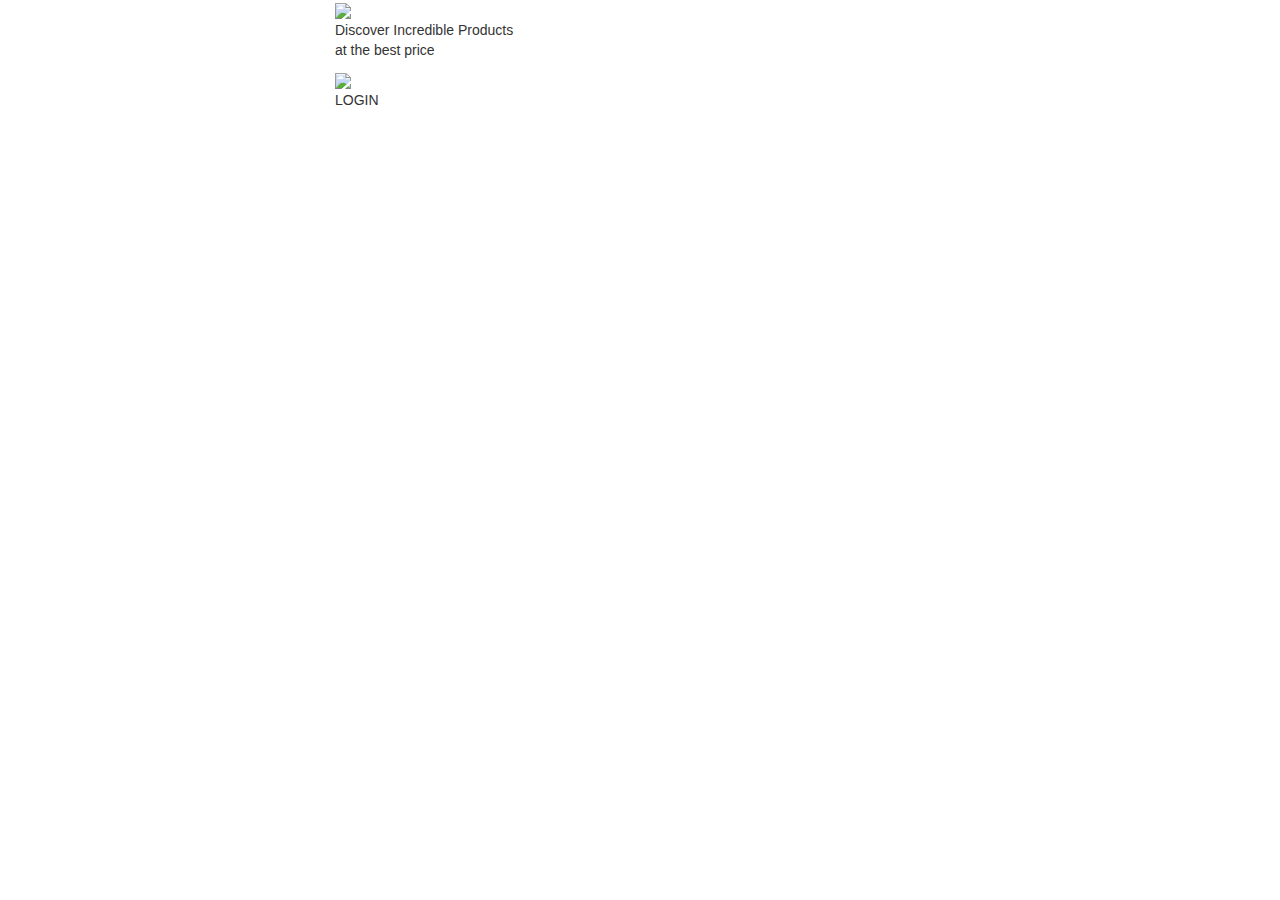
==== www/index.html @ 739d6a92 "Basic library setup" ====
<!DOCTYPE html>
<html>

<head>
    <meta name="format-detection" content="telephone=no">
    <meta name="msapplication-tap-highlight" content="no">
    <meta name="viewport" content="user-scalable=no, initial-scale=1, maximum-scale=1, minimum-scale=1, width=device-width">
    <link rel="stylesheet" href="css/bootstrap/bootstrap.min.css">
    <link rel="stylesheet" href="css/styles.css">
    <title>Klutter</title>
    <script type="text/javascript" src="js/mixpanel/index-mix.js">
    </script>
</head>

<body>
    <div class="container-fluid background_img">
        <div class="row login-bg-top-margin">
            <div class="col-xs-3">
            </div>
            <div class="col-xs-6 logo-bg">
                <img src="./assets/img/price-logo.png" class="price-logo">
                <p class="tagline">Discover Incredible Products </br>at the best price </p>
            </div>
            <div class="col-xs-3">
            </div>
        </div>
        <div class="row">
            <div class="col-xs-3">
            </div>
            <div class="col-xs-6 login-fb-bg" onclick="loginMethods.signinViaFacebook()">
                <p class="login-text"><img src="./assets/img/fb_icon.png">
                    <br/>LOGIN</p>
            </div>
            <div class="col-xs-3">
            </div>
        </div>
    </div>
    <script type="text/javascript" src="cordova.js"></script>
    <script type="text/javascript" src="js/lib/jquery/jquery.min.js"></script>
    <script type="text/javascript" src="js/lib/bootstrap/bootstrap.min.js"></script>
    <script type="text/javascript" src="js/index.js"></script>
</body>

</html>
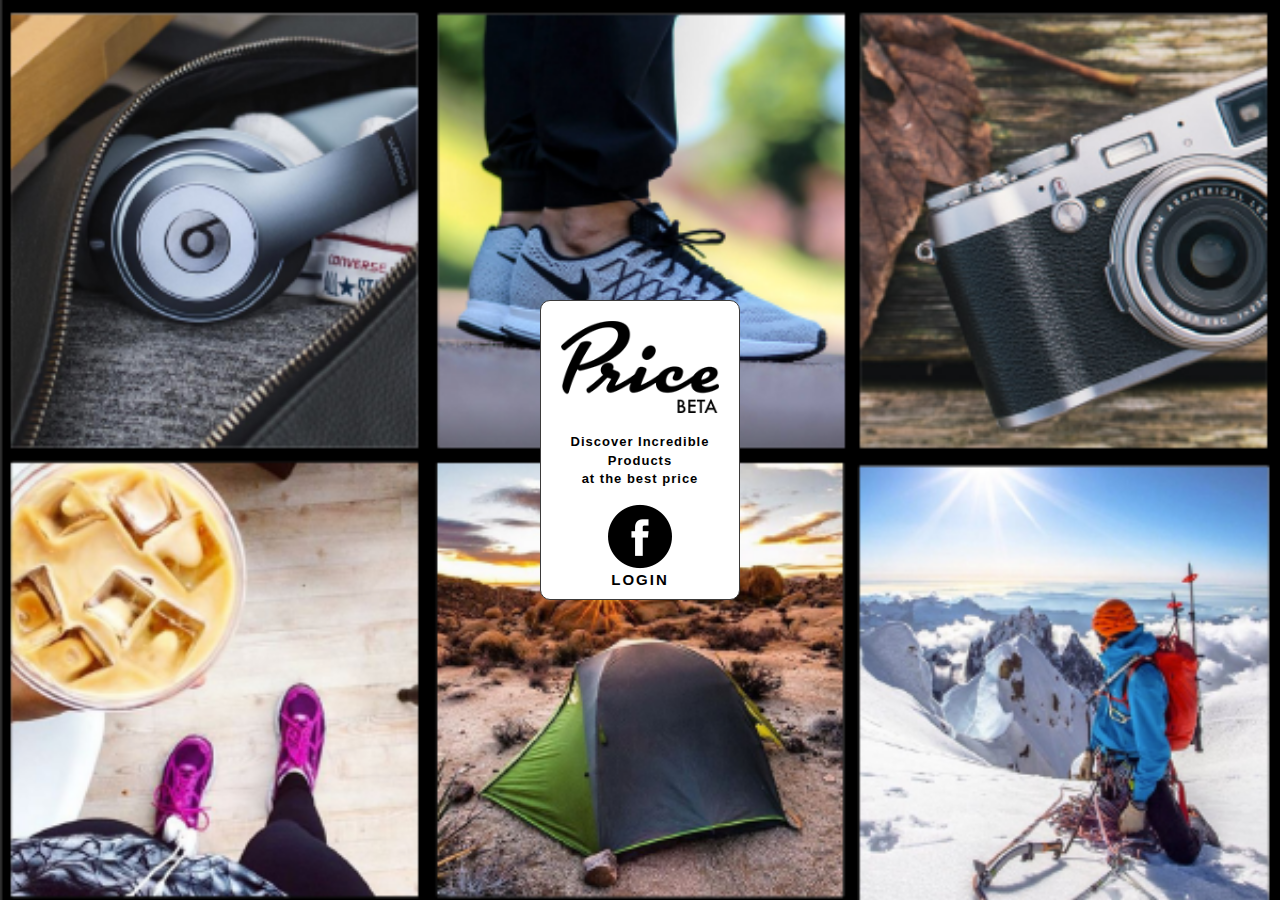
==== commit fde829d6: "Integrated cart page for men partially" ====
--- a/www/index.html
+++ b/www/index.html
@@ -1,44 +1,36 @@
 <!DOCTYPE html>
-<html>
+<html lang="en">
 
 <head>
-    <meta name="format-detection" content="telephone=no">
-    <meta name="msapplication-tap-highlight" content="no">
-    <meta name="viewport" content="user-scalable=no, initial-scale=1, maximum-scale=1, minimum-scale=1, width=device-width">
-    <link rel="stylesheet" href="css/bootstrap/bootstrap.min.css">
-    <link rel="stylesheet" href="css/styles.css">
-    <title>Klutter</title>
-    <script type="text/javascript" src="js/mixpanel/index-mix.js">
-    </script>
+    <meta charset="utf-8">
+    <meta http-equiv="X-UA-Compatible" content="IE=edge">
+    <meta name="viewport" content="width=device-width, initial-scale=1">
+    <title>Price</title>
+    <link href="css/bootstrap/bootstrap.min.css" rel="stylesheet">
+    <link rel="stylesheet" href="css/jquery-ui/jquery-ui.css">
+    <link href="css/theme.css" rel="stylesheet">
+    <script type="text/javascript" src="js/mixpanel/index-mix.js"></script>
 </head>
 
 <body>
     <div class="container-fluid background_img">
-        <div class="row login-bg-top-margin">
-            <div class="col-xs-3">
-            </div>
-            <div class="col-xs-6 logo-bg">
-                <img src="./assets/img/price-logo.png" class="price-logo">
-                <p class="tagline">Discover Incredible Products </br>at the best price </p>
-            </div>
-            <div class="col-xs-3">
-            </div>
-        </div>
-        <div class="row">
-            <div class="col-xs-3">
-            </div>
-            <div class="col-xs-6 login-fb-bg" onclick="loginMethods.signinViaFacebook()">
-                <p class="login-text"><img src="./assets/img/fb_icon.png">
-                    <br/>LOGIN</p>
-            </div>
-            <div class="col-xs-3">
-            </div>
+        <div class="login-container">
+            <img src="img/price-logo.png" class="price-logo">
+            <p class="tagline">Discover Incredible Products </br>at the best price </p>
+            <p class="login-text" onclick="loginMethods.signinViaFacebook()">
+                <img src="img/icons/fb_icon.png">
+                <br/>LOGIN
+            </p>
         </div>
     </div>
     <script type="text/javascript" src="cordova.js"></script>
-    <script type="text/javascript" src="js/lib/jquery/jquery.min.js"></script>
-    <script type="text/javascript" src="js/lib/bootstrap/bootstrap.min.js"></script>
-    <script type="text/javascript" src="js/index.js"></script>
+    <script src="js/lib/jquery/jquery.min.js"></script>
+    <script src="js/lib/bootstrap/bootstrap.min.js"></script>
+    <script src="js/lib/jquery-ui/jquery-ui.js"></script>
+    <script src="js/index.js"></script>
 </body>
 
 </html>
+</body>
+
+</html>
--- a/www/css/theme.css
+++ b/www/css/theme.css
@@ -0,0 +1,39 @@
+html, body { height: 100%; }
+#wrapper { min-height: 100%; height: auto; margin:0 auto; padding: 47px 0 40px; }
+.hightlight-body { overflow-y: hidden; }
+.hightlight-body #wrapper:after { content:''; position:fixed; top:0; bottom:0; left:0; right:0; width:100%; height:100%; background: rgba(0, 0, 0,0.5) url(../img/icons/close.png) no-repeat calc(100% - 30px) 80px; cursor: pointer; }
+
+#pageheader { background:#000; height:auto; text-align:center; padding:10px 0; position: fixed; top: 0; left: 0; width: 100%; z-index: 999; }
+
+#pagecontent .product-list { border:1px solid #ccc; margin-bottom:30px; }
+#pagecontent .product-list .product-title { position:relative; padding:13px 10px 13px 30px; }
+#pagecontent .product-list .product-title .favorite { position:absolute; left:10px; top:10px; }
+#pagecontent .product-list .product-title h5 { text-align:right; margin:0; }
+
+#pagefooter { height: 40px; background-color: #ffff; position: fixed; bottom: 0; left: 0; width: 100%; z-index: 999; }
+#pagefooter .caret-up { -webkit-transform: rotate(-180deg); -moz-transform: rotate(-180deg); -ms-transform: rotate(-180deg); -o-transform: rotate(-180deg);    filter: progid:DXImageTransform.Microsoft.BasicImage(rotation=6); }
+#pagefooter .drop-up { top: auto; right:0; bottom: 100% !important; text-align:center; }
+#pagefooter .drop-up.product-filter { width: 100px; margin: 0 auto; padding:20px; }
+#pagefooter .drop-up.color-filter { width: 80px; margin: 0 auto; padding:20px; }
+#pagefooter .drop-up.favorite-filter { height: 350px; overflow-y:scroll; }
+#pagefooter .drop-up.favorite-filter img { width:100%; }
+#pagefooter .drop-up li { margin-bottom:20px; border-bottom: 1px solid #F1F1F1; padding-bottom: 20px; }
+#pagefooter .drop-up li:last-child { margin-bottom:0; }
+#pagefooter .drop-up.favorite-filter li { border-bottom:0; margin:0; }
+#pagefooter .dropdown-menu { min-width: inherit; }
+#pagefooter .dropdown-menu>li>a { padding:0; margin:0; }
+#pagefooter .btn-group { width:100%; background:#000; }
+#pagefooter .btn-group button { border:0; width:100%; min-height:40px;  background:#000; border-radius:0; color:#fff; }
+#pagefooter .btn-group button img { opacity:0.5; }
+#pagefooter .btn-group button:hover img { opacity:1; }
+#pagefooter .btn-group.open .dropdown-toggle, #pagefooter .open>.dropdown-toggle.btn-default:focus { -webkit-box-shadow:none; box-shadow: none; border-radius:0; }
+
+#flat-slider-vertical-1.ui-widget-content { position:relative; background:url(../img/bar-color.png) no-repeat center top; background-size: cover; width:20px; height: 200px; margin: 0 auto; }
+#flat-slider-vertical-1 .ui-widget-header { background:none; }
+#flat-slider-vertical-1.ui-widget-content .ui-slider-handle { left: inherit; right: -9px; /*background: url(../img/moving-arrow.png) no-repeat right center; background-size: 84%;*/ background:#000; width: 35px; height:2px; margin:0; outline: none; border: 0; }
+
+.background_img { background-image: url(../img/email-signup-bk.png); background-size: cover; min-height: 100%; min-height: 100vh; }
+.login-container { position:absolute; width:200px; height:300px; background:#fff; padding:20px; margin: auto; top:0; bottom:0; left:0; right:0; border:1px solid #3b3a3a; border-radius:10px; }
+.login-container .price-logo { width:100% }
+.login-container .tagline { margin:15px 0; color: #000; font-size: 13px; padding: 5px 1px 0; text-align: center; font-weight: bold; letter-spacing: 1px; }
+.login-container .login-text { margin:15px 0 0 0; text-align: center; font-size: 15px; font-weight: bold; color: #000; letter-spacing: 2px; }